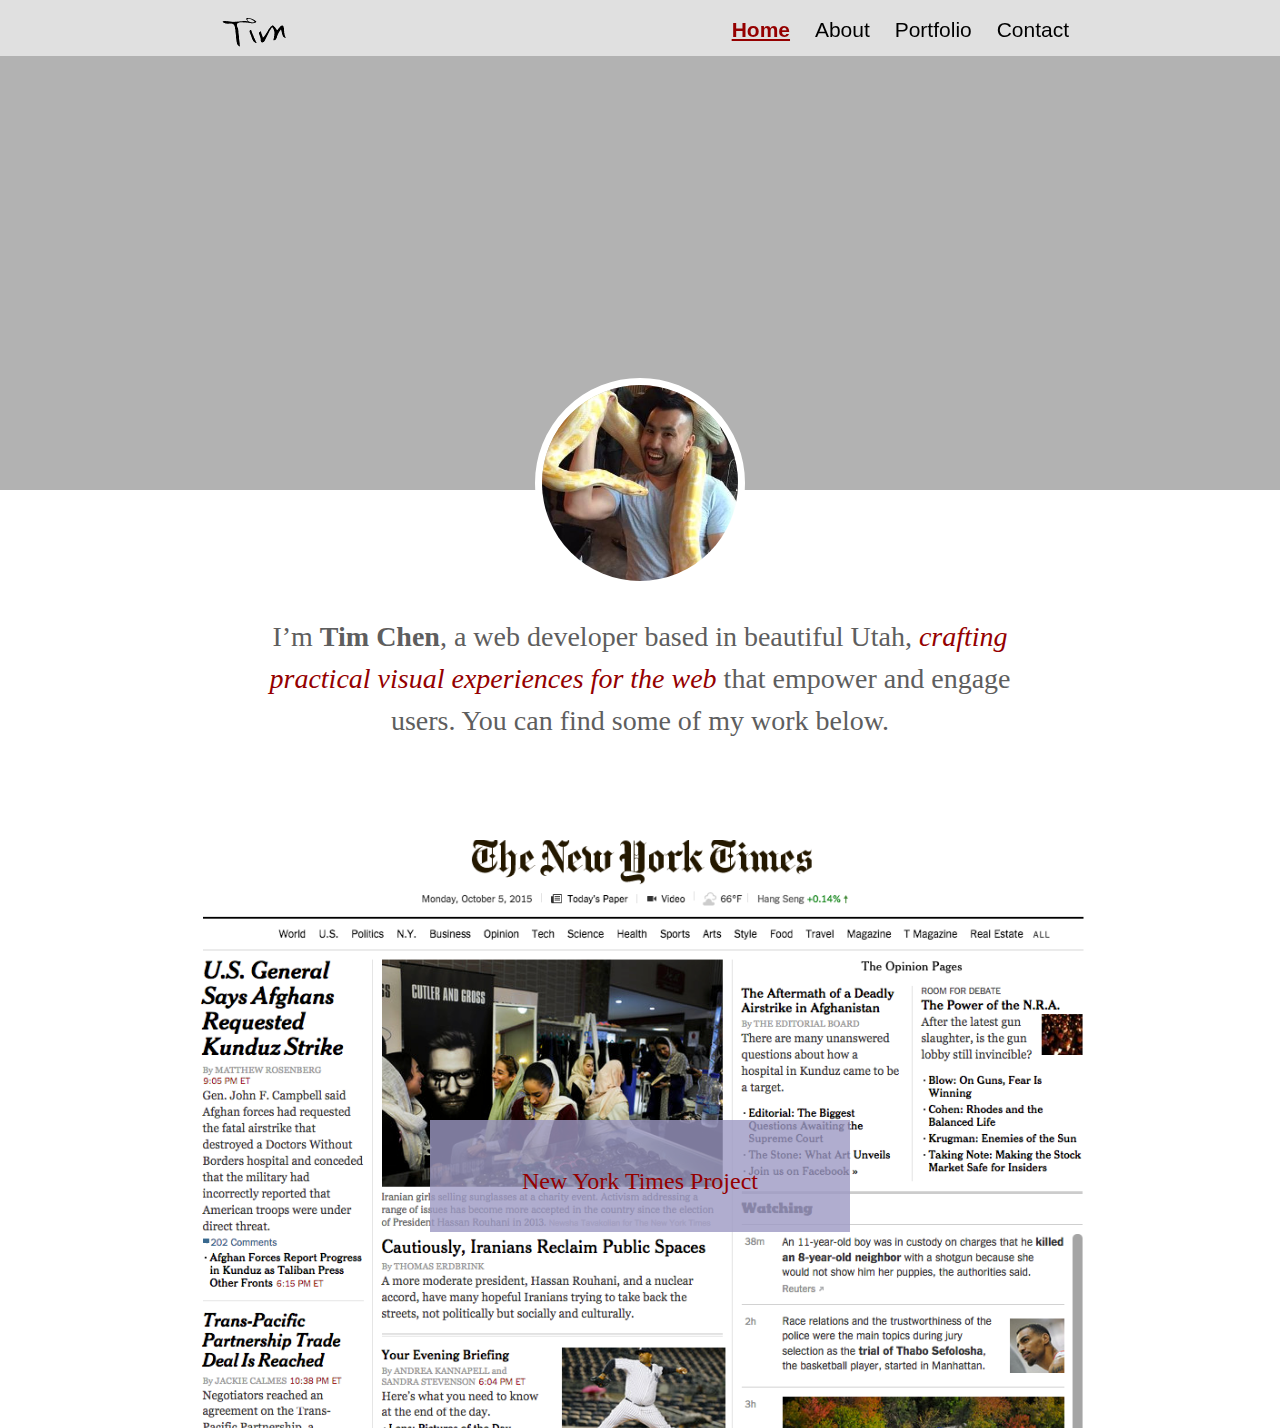
==== index.html @ c8e8fd37 "Initial commit" ====
<!doctype html>
<html lang="en">
<head>
    <meta charset="UTF-8">
    <link rel="stylesheet" href="css/style.css"/>
    <link rel="stylesheet" href="https://maxcdn.bootstrapcdn.com/bootstrap/3.3.5/css/bootstrap.min.css">
    <link href='http://fonts.googleapis.com/css?family=Roboto:400,500,300' rel='stylesheet' type='text/css'>
    <link href="//maxcdn.bootstrapcdn.com/font-awesome/4.2.0/css/font-awesome.min.css" rel="stylesheet">
    <title>Tim's Portfolio</title>
</head>
<body>
    <div class="bar">
        <nav class="content">
            <img class="brand" src="images/brand.png" alt="Tim"/>
            <ul class="navbar">
                <li class="location"><a href="#">Home</a></li>
                <li class="location1"><a href="#">About</a></li>
                <li class="location1"><a href="#">Portfolio</a></li>
                <li class="location1"><a href="#">Contact</a></li>
            </ul>
        </nav>
    </div>
    <section class="section1">

    </section>
    <section class="section2">
        <img class="self" src="images/self.jpeg" alt="Self"/>
        <h2>I’m <span class="bold_name">Tim Chen</span>, a web developer based in beautiful Utah,
            <span class="craft">crafting practical visual experiences for the web</span>
            that empower and engage users.  You can find some of my
            work below.</h2>
    </section>
    <section class="section3">
        <div class="description">
            <h3>
                New York Times Project
            </h3>
        </div>

    </section>
</body>
</html>
---- css/style.css ----
html {
    box-sizing: border-box;
}

*, *:before, *:after {
    box-sizing: inherit;
}

.bar {
    height: 4em;
    z-index: 999999;
    position: relative;
}

.content {
    width: 100%;
    height: inherit;
    margin: 0 auto;
    background-color: rgba(255, 255, 255, 0.6);
    z-index: 999999;
    position: fixed;
}

.content .brand {
    float: left;
    margin-top: 0.4em;
    image-rendering: crisp-edges;
    margin-left: 15em;
}

.content .navbar {
    float: right;
    list-style-type: none;
    margin-top: 1em;
    margin-right: 15em;
}

.content .navbar li {
    display: inline;
    font-size: 1.5em;
    font-weight: 300;
    margin-left: 1em;
    font-family: Gill Sans MT, sans-serif;
    -webkit-font-smoothing: antialiased;
}

.content .navbar .location1 a {
    color: black;
    text-decoration: none;
}

.content .navbar .location1 a:hover {
    text-decoration: underline;
    color: #950000;
    font-weight: 700;
    cursor: pointer;
}

.location a {
    text-decoration: underline;
    color: #950000;
    font-weight: 700;
}

.location a:hover {
    text-decoration: underline;
    color: #950000;
    font-weight: 700;
}

.section1 {
    height: 35em;
    width: auto;
    background:
        linear-gradient(
            rgba(0, 0, 0, 0.3),
            rgba(0, 0, 0, 0.3)
        ),
        url("https://images.unsplash.com/photo-1442188950719-e8a67aea613a?q=80&fm=jpg&s=b91323d5c3f24a32a15a05ce7b122631");
    background-position: left;
    background-repeat: no-repeat;
    background-size: 100%;
    margin-top: -4em;
    vertical-align: middle;
}

.section2 {
    height: 30em;
    width: 760px;
    margin: 0 auto;
}

.section2 .self {
    display: block;
    border: .5em solid white;
    border-radius: 100%;
    margin: -8em auto;
    width: 15em;
}

.section2 h2 {
    font-size: 2em;
    color: #5e5e5e;
    margin-top: 5em;
    text-align: center;
    line-height: 1.5em;
    font-family: "minion-pro",serif;
}

.section2 .bold_name {
    font-weight: bold;
}

.section2 .craft {
    font-style: italic;
    color: #950000;
}

.section3 {
    height: 45em;
    background-image: url("../images/NYT.png");
    background-position: center;
    background-repeat: no-repeat;
    background-size: 70%;
    border-top: 3em solid white;
}

.description {
    height: 8em;
    width: 30em;
    background-color: rgba(156, 152, 195, 0.8);
    margin: 20em auto;
    color: #950000;
    text-align: center;
    padding-top: 2em;
    font-family: "minion-pro",serif;
    -webkit-font-smoothing: antialiased;
}
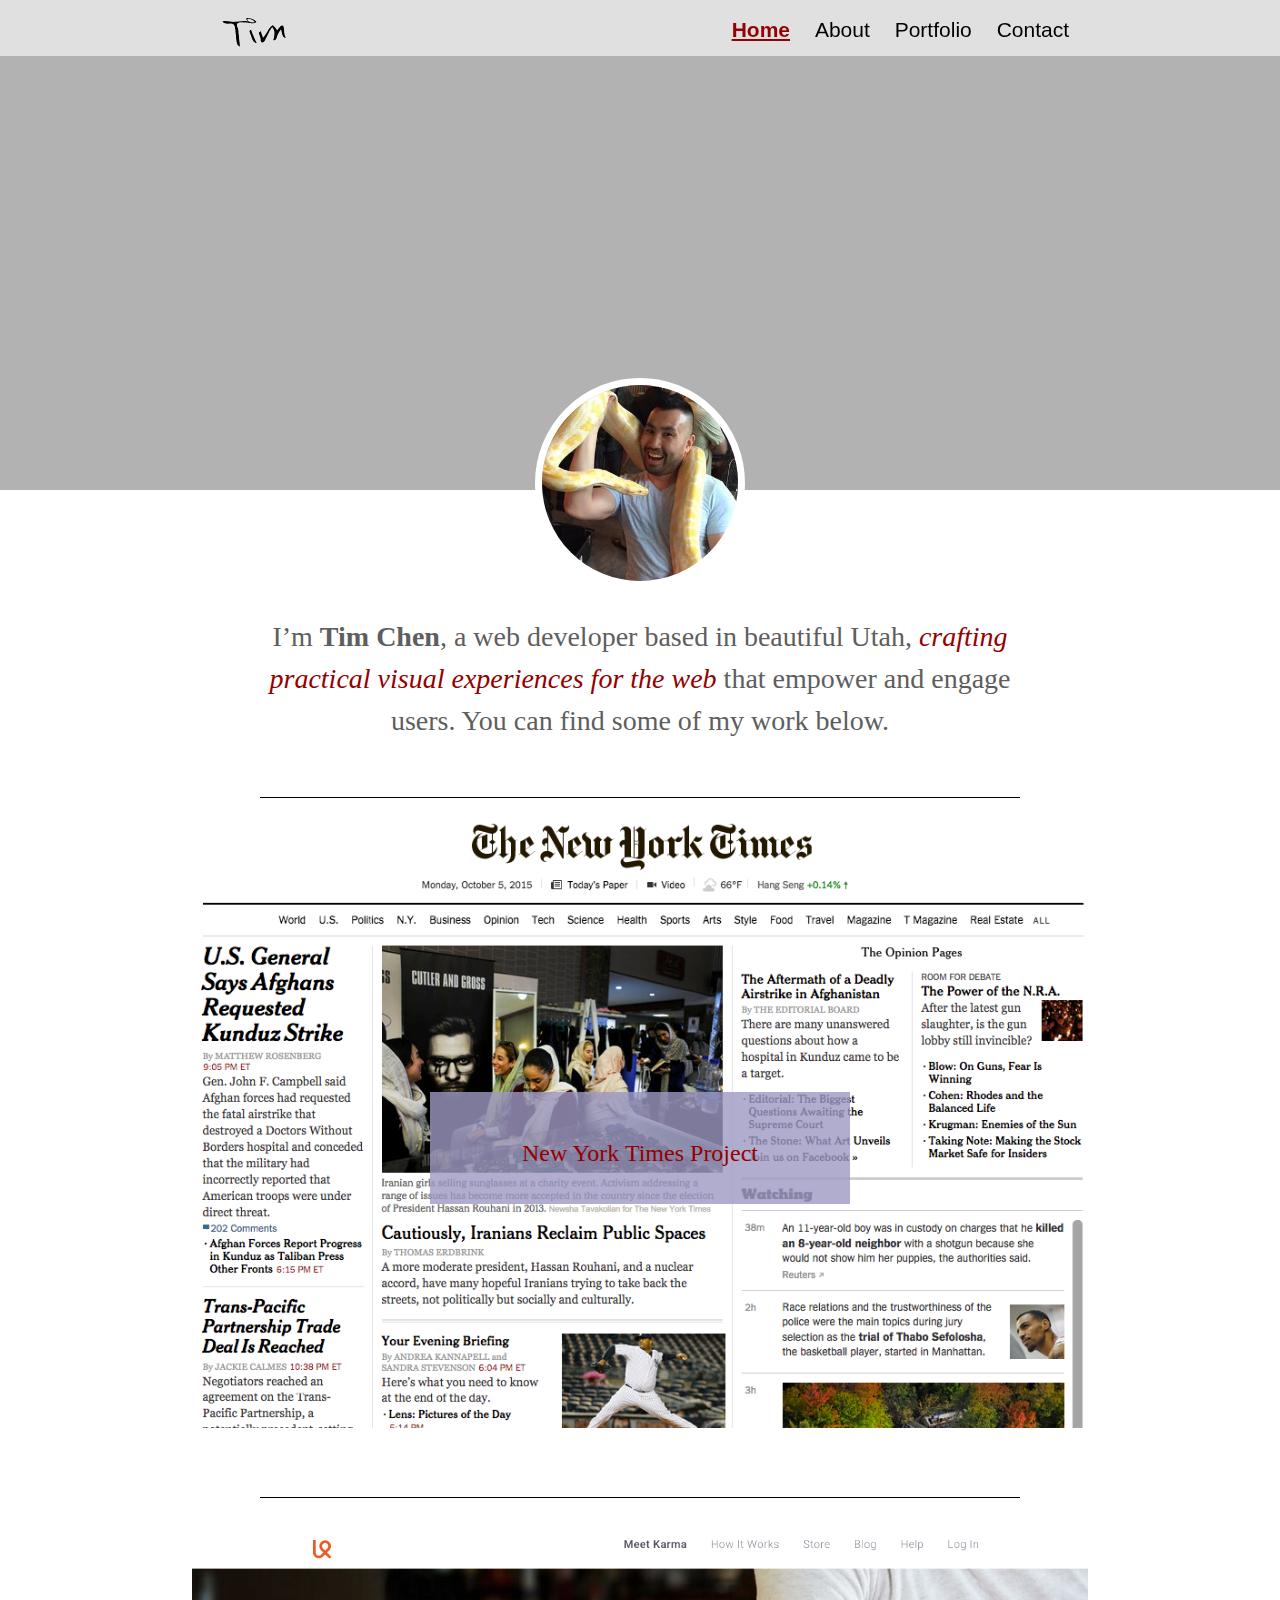
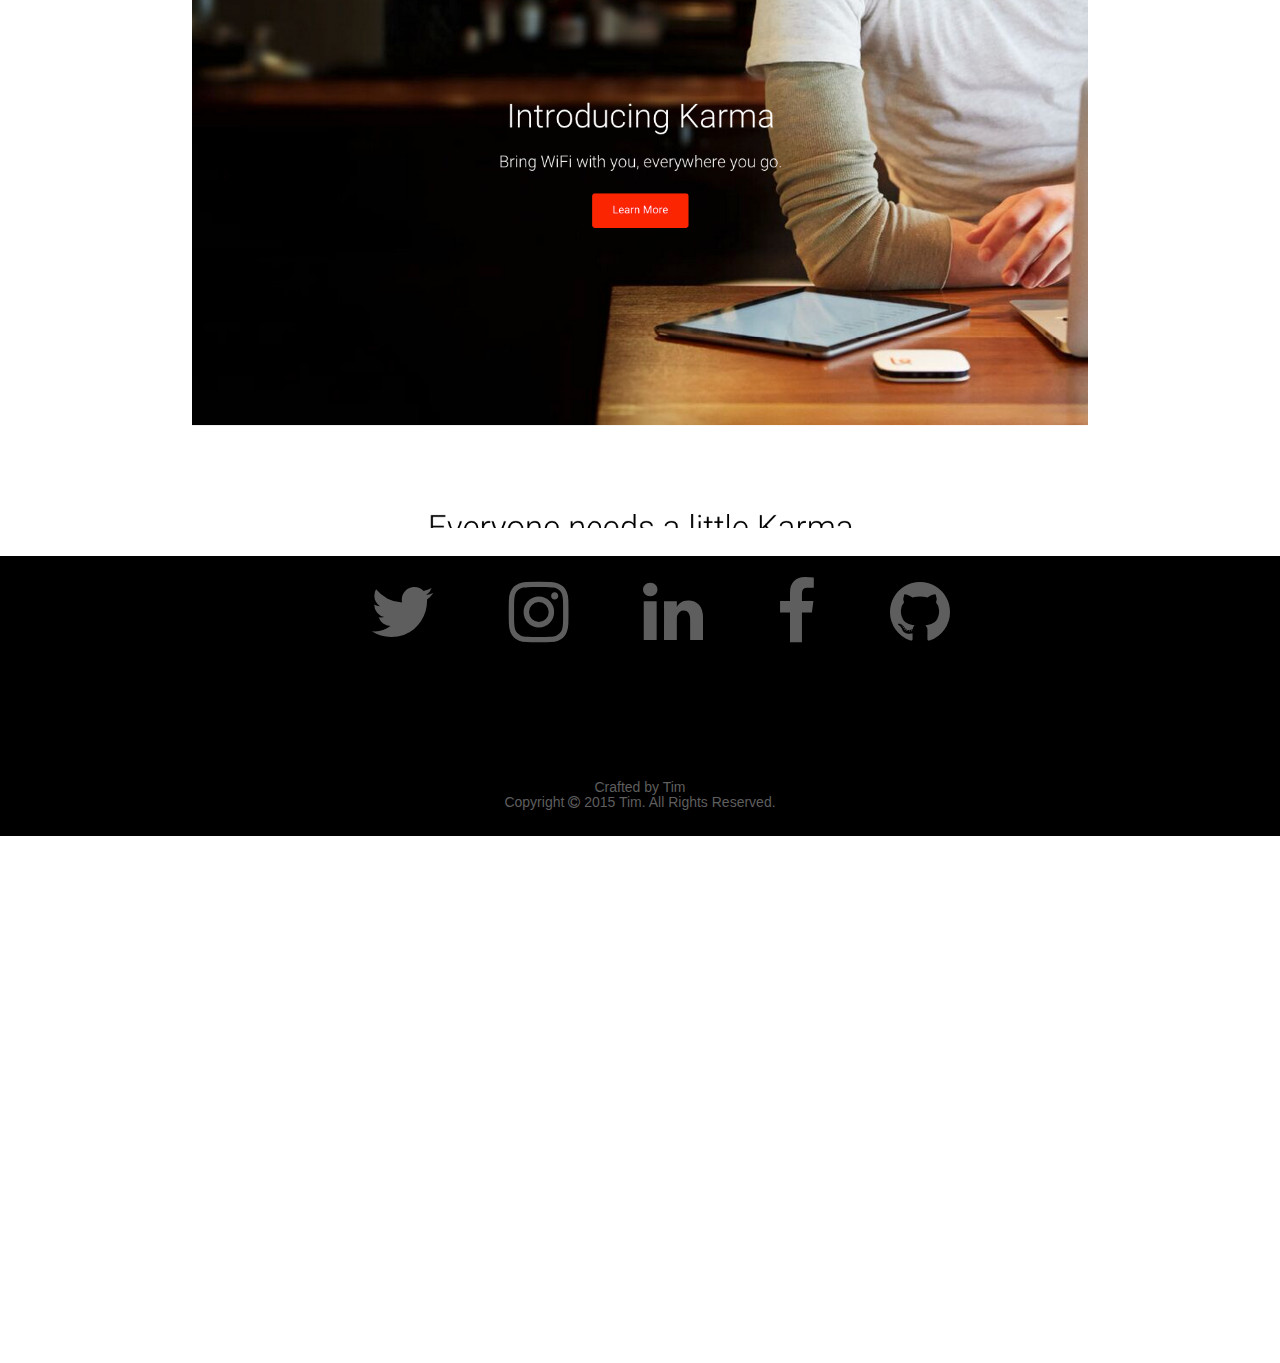
==== commit 5c4557cc: "Thinkful portfolio assignment complete" ====
--- a/index.html
+++ b/index.html
@@ -14,7 +14,7 @@
             <img class="brand" src="images/brand.png" alt="Tim"/>
             <ul class="navbar">
                 <li class="location"><a href="#">Home</a></li>
-                <li class="location1"><a href="#">About</a></li>
+                <li class="location1"><a href="links/about.html">About</a></li>
                 <li class="location1"><a href="#">Portfolio</a></li>
                 <li class="location1"><a href="#">Contact</a></li>
             </ul>
@@ -36,7 +36,22 @@
                 New York Times Project
             </h3>
         </div>
+    </section>
+    <div class="line"></div>
+    <section class="karma">
 
     </section>
+    <footer>
+        <ul class="icons">
+            <li class="twitter"><i class="fa fa-twitter"></i></li>
+            <li class="instagram"><i class="fa fa-instagram"></i></li>
+            <li class="linkedin"><i class="fa fa-linkedin"></i></li>
+            <li class="facebook"><i class="fa fa-facebook"></i></li>
+            <li class="github"><i class="fa fa-github"></i></li>
+        </ul>
+        <h3 class="crafted">Crafted by Tim</h3>
+        <h3>Copyright <span><i class="fa fa-copyright"></i></span>
+        2015 Tim. All Rights Reserved.</h3>
+    </footer>
 </body>
 </html>--- a/css/style.css
+++ b/css/style.css
@@ -88,6 +88,7 @@
     height: 30em;
     width: 760px;
     margin: 0 auto;
+    border-bottom: 1px solid black;
 }
 
 .section2 .self {
@@ -122,7 +123,7 @@
     background-position: center;
     background-repeat: no-repeat;
     background-size: 70%;
-    border-top: 3em solid white;
+    border-top: 1em solid white;
 }
 
 .description {
@@ -136,3 +137,59 @@
     font-family: "minion-pro",serif;
     -webkit-font-smoothing: antialiased;
 }
+
+.line {
+    height: 5em;
+    width: 760px;
+    margin: 0 auto;
+    border-bottom: 1px solid black;
+}
+
+.karma {
+    height: 45em;
+    background-image: url("../images/karma.png");
+    background-position: center;
+    background-repeat: no-repeat;
+    background-size: 70%;
+    border-top: 3em solid white;
+}
+
+footer {
+    height: 20em;
+    background-color: black;
+}
+
+footer .icons {
+    height: 8em;
+    width: 970px;
+    margin: 2em auto;
+    text-align: center;
+}
+
+footer li {
+    color: #5e5e5e;
+    display: inline-block;
+    font-size: 5em;
+    margin: .1em .5em 10em .5em;
+}
+
+footer li:hover {
+    cursor: pointer;
+    color: #ff224d;
+    display: inline-block;
+    font-size: 5em;
+    margin: .1em .5em 10em .5em;
+}
+
+footer h3 {
+    width: 970px;
+    margin: 0 auto;
+    text-align: center;
+    color: #5e5e5e;
+    font-size: 1em;
+}
+
+.crafted {
+    margin-top: 8em;
+}
+
